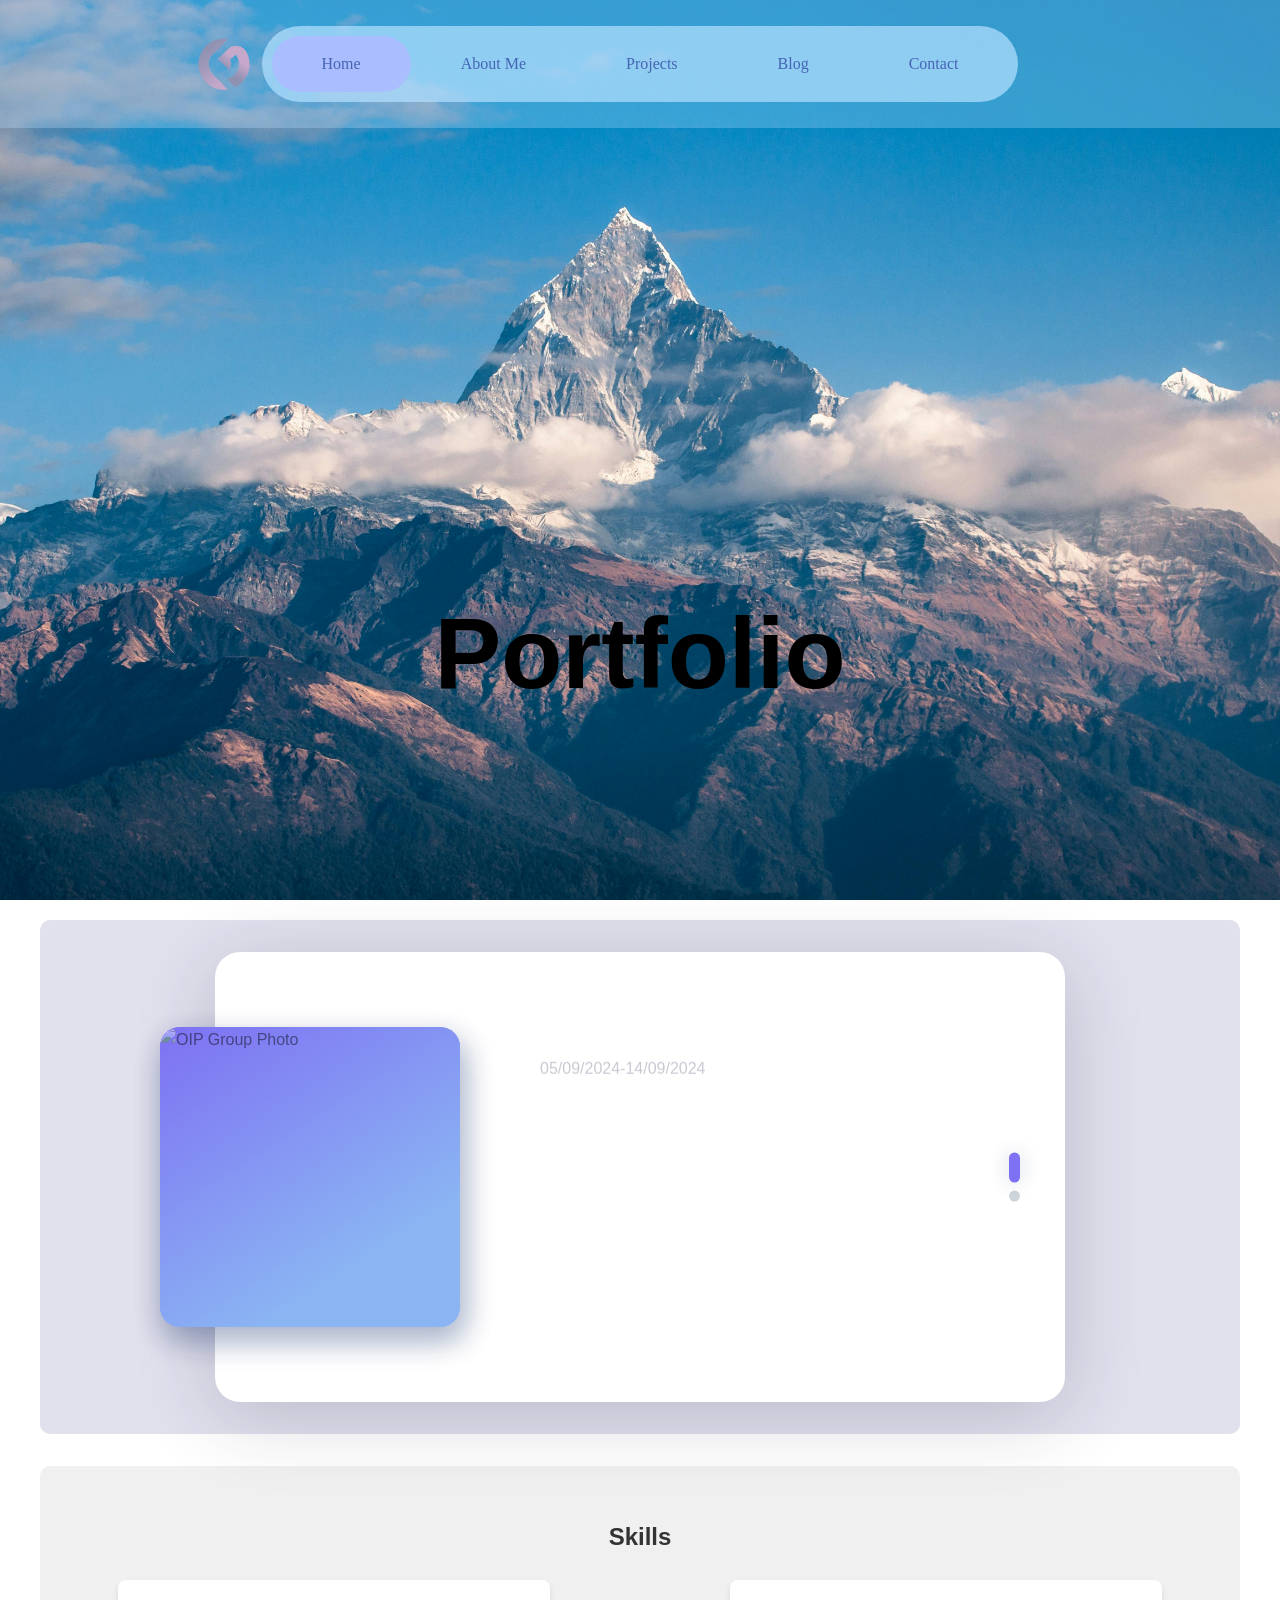
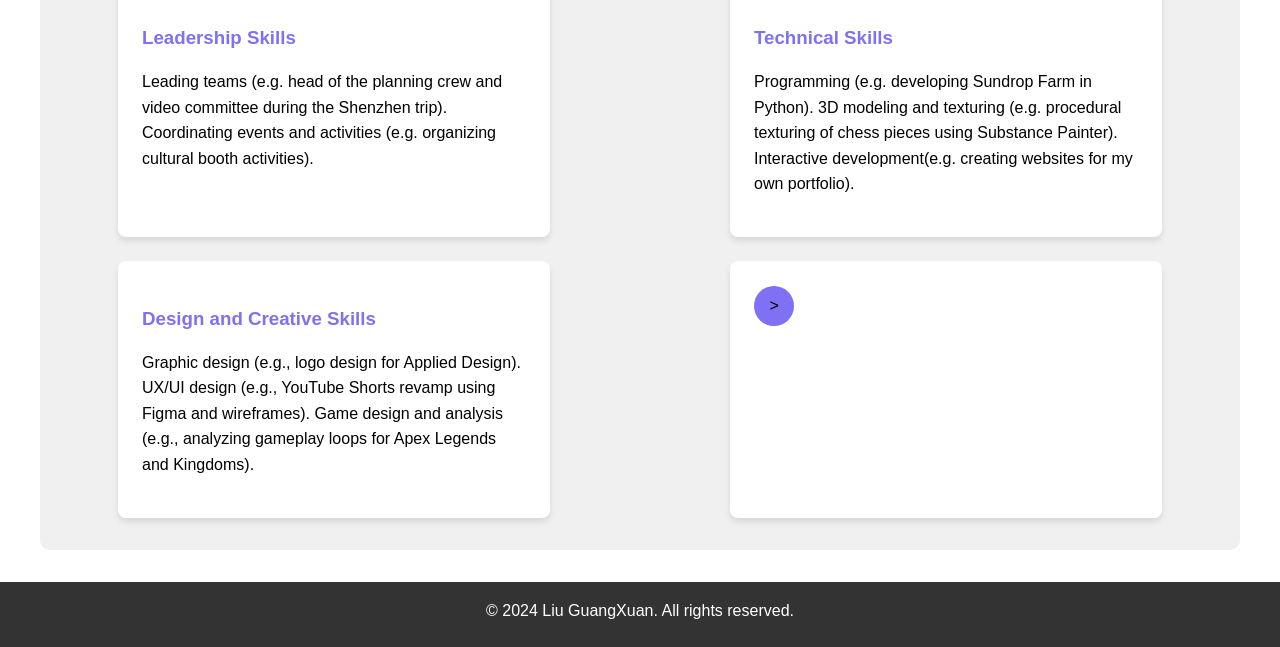
==== index.html @ 97a15f8b "Remove Firebase, add GitHub Pages support and fix missing blog-slider.js" ====
<!DOCTYPE html>
<html lang="en">
<head>
    <meta charset="UTF-8">
    <meta http-equiv="refresh" content="0; url=./public/index.html">
    <title>Liu GuangXuan – Portfolio</title>
    <style>
        body { margin: 0; background: #0a0a0a; color: #fff; font-family: sans-serif;
               display: flex; justify-content: center; align-items: center; height: 100vh; }
        a { color: #7c9ef8; }
    </style>
</head>
<body>
    <p>Redirecting… <a href="./public/index.html">Click here if not redirected.</a></p>
</body>
</html>
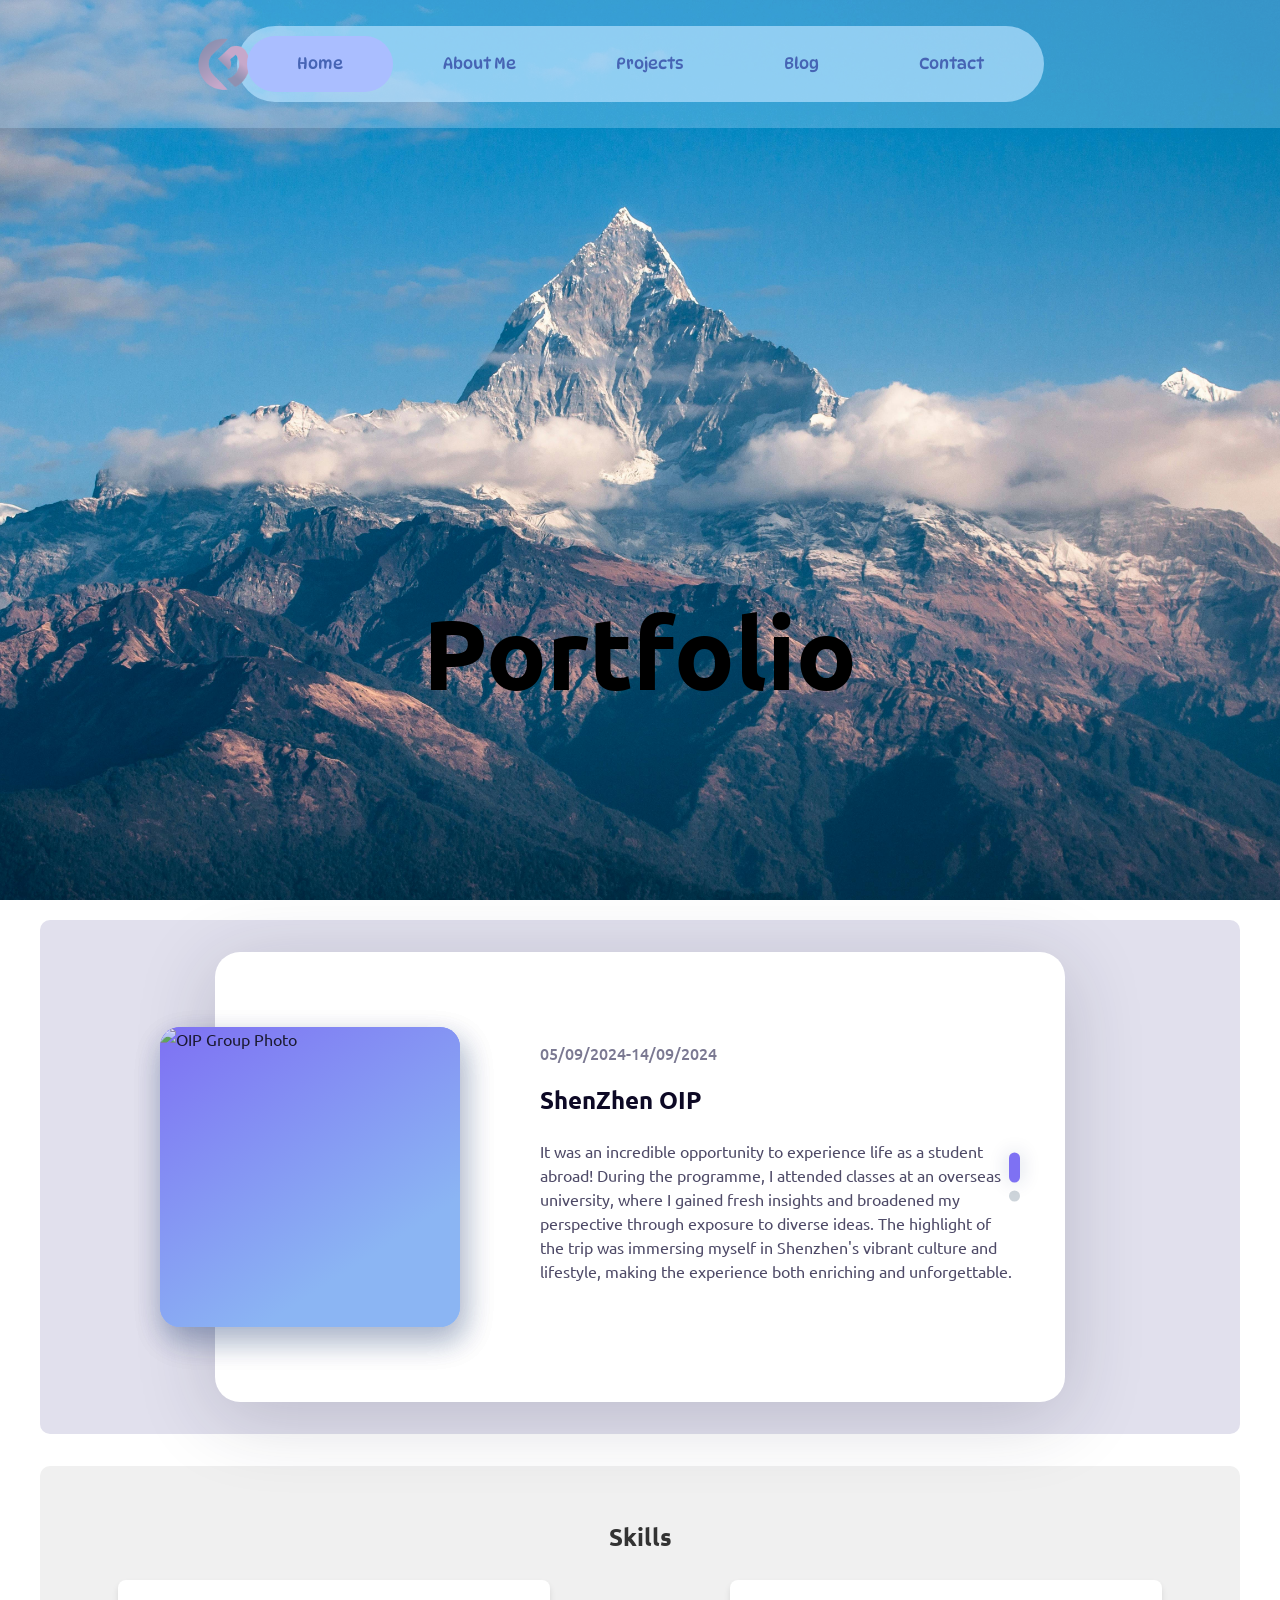
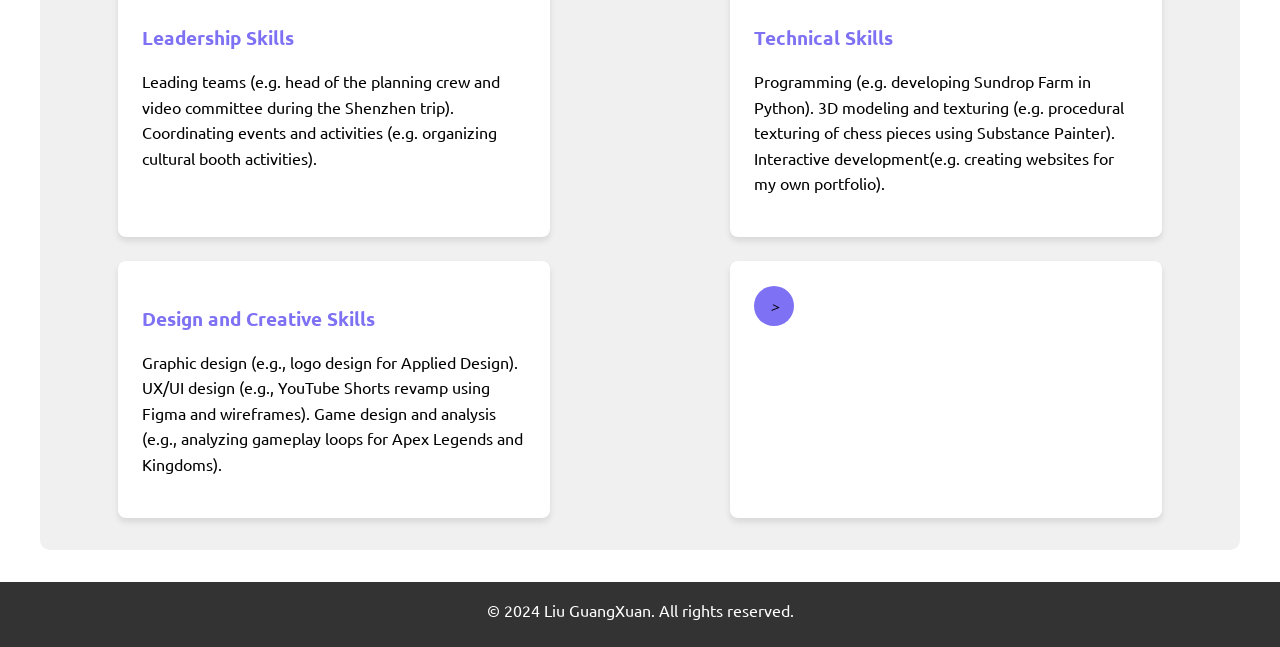
==== commit 47aefdcf: "Move all files from public/ to repo root for GitHub Pages" ====
--- a/index.html
+++ b/index.html
@@ -2,15 +2,115 @@
 <html lang="en">
 <head>
     <meta charset="UTF-8">
-    <meta http-equiv="refresh" content="0; url=./public/index.html">
-    <title>Liu GuangXuan – Portfolio</title>
-    <style>
-        body { margin: 0; background: #0a0a0a; color: #fff; font-family: sans-serif;
-               display: flex; justify-content: center; align-items: center; height: 100vh; }
-        a { color: #7c9ef8; }
-    </style>
+    <meta name="viewport" content="width=device-width, initial-scale=1.0">
+    <title>Liu GuangXuan</title>
+    <link rel="icon" href="./imgs/icon.ico">
+    <link rel="preconnect" href="https://fonts.googleapis.com">
+    <link rel="preconnect" href="https://fonts.gstatic.com" crossorigin>
+    <link href="https://fonts.googleapis.com/css2?family=DynaPuff:wght@400..700&family=Ubuntu:ital,wght@0,300;0,400;0,500;0,700;1,300;1,400;1,500;1,700&display=swap" rel="stylesheet">
+    <link rel="stylesheet" href="Normalize.css">
+    <link href="https://cdnjs.cloudflare.com/ajax/libs/font-awesome/6.0.0-beta3/css/all.min.css" rel="stylesheet">
+    <link rel="stylesheet" href="https://unpkg.com/swiper@8/swiper-bundle.min.css"/>
+    <link rel="stylesheet" href="styles.css">
+    
+
 </head>
+
 <body>
-    <p>Redirecting… <a href="./public/index.html">Click here if not redirected.</a></p>
+    <header>
+        <nav>
+            <ul id="nav">
+                <li class="slide1"></li>
+                <li class="slide2"></li>
+                <li><a href="index.html" data-page="home">Home</a></li>
+                <li><a href="about.html" data-page="about">About Me</a></li>
+                <li><a href="projects.html" data-page="projects">Projects</a></li>
+                <li><a href="blog.html" data-page="blog">Blog</a></li>
+                <li><a href="contact.html" data-page="contact">Contact</a></li>
+            </ul>
+            <img src="./imgs/logo.png" alt="logo" class="logo">
+        </nav>
+        
+    </header>
+<h1>Portfolio</h1>
+<div class="background"><h3>Liu GuangXuan</h3></div>
+
+<main>
+    <section>
+        <div class="blog-slider">
+            <div class="blog-slider_wrp swiper-wrapper">
+                    <div class="blog-slider_item swiper-slide">
+                        <div class="blog-slider_img">
+                            <img src="./imgs/OIP_grp_photo.jpg" alt="OIP Group Photo">
+                        </div>
+                        <div class="blog-slider_content">
+                            <span class="blog-slider_code">05/09/2024-14/09/2024</span>
+                            <div class="blog-slider_title">ShenZhen OIP</div>
+                            <div class="blog-slider_text">It was an incredible opportunity to experience life as a student abroad! During the programme,
+                                I attended classes at an overseas university, where I gained fresh insights and broadened my perspective through exposure
+                                to diverse ideas. The highlight of the trip was immersing myself in Shenzhen's vibrant culture and lifestyle, making the 
+                                experience both enriching and unforgettable.
+                            </div>
+                        </div>
+                    </div>
+
+                    <div class="blog-slider_item swiper-slide">
+                        <div class="blog-slider_img">
+                            <img src="imgs/GGF_grp_photo.jpg" alt="GGF Group Photo">
+                        </div>
+                        <div class="blog-slider_content">
+                            <span class="blog-slider_code">08/11/2024</span>
+                            <div class="blog-slider_title">GGF China Booth</div>
+                            <div class="blog-slider_text">I hosted the China booth, where I introduced attendees to Chinese culture and the game Black Myth: Wukong.
+                                Using a screen provided by the school, I showcased engaging content about both traditional cultural elements and modern gaming,
+                                offering visitors an interactive and immersive experience.</div>
+                        </div>
+                    </div>
+                <div class="blog-slider_pagination"></div>
+            </div>
+        </div>
+    </section>
+        
+
+            <section class="skills">
+                <h2>Skills</h2>
+                <div class="skills-container">
+                    <div class="skill-item">
+                        <h3>Leadership Skills</h3>
+                        <p>Leading teams (e.g. head of the planning crew and video committee during the Shenzhen trip).
+                            Coordinating events and activities (e.g. organizing cultural booth activities).</p>
+                    </div>
+                    <div class="skill-item">
+                        <h3>Technical Skills</h3>
+                        <p>Programming (e.g. developing Sundrop Farm in Python).
+                            3D modeling and texturing (e.g. procedural texturing of chess pieces using Substance Painter).
+                            Interactive development(e.g. creating websites for my own portfolio).</p>
+                    </div>
+                    <div class="skill-item">
+                        <h3>Design and Creative Skills</h3>
+                        <p>Graphic design (e.g., logo design for Applied Design).
+                            UX/UI design (e.g., YouTube Shorts revamp using Figma and wireframes).
+                            Game design and analysis (e.g., analyzing gameplay loops for Apex Legends and Kingdoms).</p>
+                    </div>
+                    <div class="skill-item">
+                        <a href="" class="btn">
+                            <span class="circle">
+                                <i>></i>
+                            </span>
+                            <span class="text">Learn More</span>
+                        </a>
+                        
+                    </div>
+                </div>
+            </section>
+</main>
+    <footer>
+        <p>&copy; 2024 Liu GuangXuan. All rights reserved.</p>
+    </footer>
+    
+    <script src="https://ajax.googleapis.com/ajax/libs/jquery/3.7.1/jquery.min.js"></script>
+    <script src="blog-slider.js"></script>
+    <script src="https://unpkg.com/swiper@8/swiper-bundle.min.js"></script>
+    <script src="script.js"></script>
 </body>
-</html>
+</html>
--- a/styles.css
+++ b/styles.css
@@ -0,0 +1,1111 @@
+/* General styling */
+body {
+    font-family: "Ubuntu", sans-serif;
+    line-height: 1.6;
+    color: #000000;
+    background: #ffffff;
+    padding: 0;
+    height: 100%;
+    margin: 0;
+    display: flex;
+    flex-direction: column;
+    height: 100%;
+    transition: background-color 0.3s ease, color 0.3s ease;
+    
+}
+
+/* Section styling */
+section {
+    padding: 2rem;
+    background: #e1e0ed;
+    border-radius: 10px;
+    margin-bottom: 2rem;
+}
+
+/* Flex container styling */
+.flex-container {
+    display: flex;
+    flex-direction: column;
+    min-height: 100vh;
+}
+
+/* Content wrapper styling */
+.content-wrapper {
+    flex: 1 0 auto;
+}
+
+/* Background styling */
+.background{
+    max-width: 100%;
+    background-image: url(imgs/bg.jpg);  
+    background-size: cover;
+    background-position: 50% 50%;
+    height: 100vh;
+    font: 350 8rem '';
+    font-family: "DynaPuff", serif;
+    -webkit-background-clip: text;
+    -webkit-text-fill-color: transparent;
+    position: relative;
+    text-align: center;
+    overflow: hidden;
+    background-repeat: no-repeat;
+    margin-bottom: 20px;
+    
+}
+
+/* Before pseudo-element styling */
+.background::before{
+    content: '';
+    background-size: cover;
+    background-image: inherit;
+    background-position: 50% 50%;
+    position: absolute;
+    top: 0;
+    left: 0;
+    bottom: 0;
+    right: 0;
+    z-index: -99;
+
+}
+
+/* H1 styling */
+h1{
+    font-size: 100px;
+    position: absolute;
+    text-align: center;
+    width: 100%;
+    bottom: 100px;
+
+}
+
+/* Project container styling */
+.project_container{
+    width: 100%;
+    height: 80vh; 
+    display: flex;
+    justify-content: center;
+    align-items: center;
+    gap: 2rem;
+    flex-direction: row;
+    
+
+}
+
+/* Box styling */
+.project_container .box{
+    position: relative;
+    width: 18rem;
+    height: 25rem;
+    border: 2px solid#8bb5f3;
+    border-radius: 20px;
+    display: flex;
+    align-items: center;
+    padding: 2rem;
+    color:black; ;
+    overflow: hidden;
+
+}
+
+/* Second box styling */
+.project_container .box:nth-child(2){
+    color: #7e71f3;
+    border-color: #7e71f3;
+    
+}
+
+/* Content h4 styling */
+.content h4{
+    font-size: 20px;
+    text-align: center;
+    font-weight: 500;
+    margin-bottom: 10px;
+}
+
+/* Box span styling */
+.box span{
+    position: absolute;
+    display: block;
+    width: 0;
+    height: 0;
+    border-radius: 50%;
+    background:rgb(139, 181, 243, 0.6);
+    transition: 0.3s;
+    transform: translate(-50%, -50%);
+
+}
+
+/* Box hover span styling */
+.box:hover span{
+    width: 300px;
+    height: 300px;
+}
+
+/* Main styling */
+main {
+    max-width: 1200px;
+    padding: 0 1rem;
+    margin: 0 auto;
+    flex: 1;
+
+}
+
+/* Header styling */
+header {
+    background-color: rgba(181, 226, 255, 0.3);
+    position: absolute;
+    top: 0;
+    width: 100%;
+    z-index: 10;
+}
+
+/* Nav styling */
+nav{
+    display: flex;
+    justify-content: space-around;
+    align-items: center;
+    padding: 10px;
+}
+
+/* Nav list styling */
+#nav {
+
+    align-items: center;
+    position: relative;
+    border: none;
+    border-radius: 10em;
+    display: flex;
+    list-style: none;
+    background: rgb(181,226,255,0.7);
+    padding: 10px;
+
+}
+
+/* Nav list item styling */
+#nav li a {
+    position: relative;
+    padding: 15px 50px;
+    font-family: "DynaPuff", serif;
+    border: none;
+    outline: none;
+    color: rgb(70, 100, 180);
+    display: inline-block;
+    text-decoration: none;
+    z-index: 3;
+}
+
+/* Slide1 styling */
+.slide1,
+.slide2 {
+    position: absolute;
+    display: inline-block;
+    height: 55.59px;
+    border-radius: 10em;
+    transition: all 0.6s cubic-bezier(0.23, 1, 0.32, 1.05);
+}
+
+/* Slide1 styling */
+.slide1 {
+    background-color: rgb(170, 190, 255);
+    z-index: 2; 
+}
+
+/* Slide2 styling */
+.slide2 {
+    opacity: 0;
+    background-color: rgba(170, 190, 255, .5);
+    z-index: 1;
+    box-shadow: 0 0 20px #ffffffaa inset;
+}
+
+/* Squeeze styling */
+.squeeze {
+    transform: scale(0.9);
+}
+
+/* Text styling */
+.text{
+    padding-top: -20px;
+
+}
+
+/* Intro styling */
+.intro{
+    display: flex;
+    padding: 0;
+    
+}
+
+/* Logo styling */
+.logo{
+    width: 5%;
+    position: absolute;
+    left: 15%;
+    
+}
+
+/* Skills ul styling */
+.skills ul {
+    list-style-type: none;
+    padding: 0;
+
+}
+
+/* Skills li styling */
+.skills li {
+    margin-bottom: 1rem;
+
+}
+
+/* Icon styling */
+.icon {
+    font-size: 1.5rem;
+    margin-right: 0.5rem;
+
+}
+
+/* Blog slider styling */
+.blog-slider {
+    width: 95%;
+    position: relative;
+    max-width: 800px;
+    margin: auto;
+    background: #fff;
+    box-shadow: 0px 14px 80px rgba(34, 35, 58, 0.2);
+    padding: 25px;
+    border-radius: 25px;
+    height: 400px;
+    transition: all 0.3s;
+}
+
+/* Blog slider item styling */
+.blog-slider_item {
+    display: flex;
+    align-items: center;
+}
+.blog-slider {
+    width: 95%;
+    position: relative;
+    max-width: 800px;
+    margin: auto;
+    background: #fff;
+    box-shadow: 0px 14px 80px rgba(34, 35, 58, 0.2);
+    padding: 25px;
+    border-radius: 25px;
+    height: 400px;
+    transition: all 0.3s;
+}
+
+/* Media query for blog slider */
+@media screen and (max-width: 992px) {
+    .blog-slider {
+    max-width: 680px;
+    height: 400px;
+    }
+}
+
+/* Media query for blog slider */
+@media screen and (max-width: 768px) {
+    .blog-slider {
+    min-height: 500px;
+    height: auto;
+    margin: 180px auto;
+    }
+}
+
+/* Media query for blog slider */
+@media screen and (max-height: 500px) and (min-width: 992px) {
+    .blog-slider {
+    height: 350px;
+    }
+}
+
+/* Blog slider item styling */
+.blog-slider_item {
+    display: flex;
+    align-items: center;
+}
+
+/* Media query for blog slider item */
+@media screen and (max-width: 768px) {
+    .blog-slider_item {
+    flex-direction: column;
+    }
+}
+
+/* Blog slider item swiper-slide-active styling */
+.blog-slider_item.swiper-slide-active .blog-slider_img img {
+    opacity: 1;
+    transition-delay: 0.3s;
+}
+
+  /* Blog slider item swiper-slide-active content styling */
+  .blog-slider_item.swiper-slide-active .blog-slider_content > * {
+    opacity: 1;
+    transform: none;
+}
+
+  /* Blog slider item swiper-slide-active content nth-child styling */
+  .blog-slider_item.swiper-slide-active .blog-slider_content > *:nth-child(1) {
+    transition-delay: 0.3s;
+}
+
+  .blog-slider_item.swiper-slide-active .blog-slider_content > *:nth-child(2) {
+    transition-delay: 0.4s;
+}
+
+  .blog-slider_item.swiper-slide-active .blog-slider_content > *:nth-child(3) {
+    transition-delay: 0.5s;
+}
+
+  .blog-slider_item.swiper-slide-active .blog-slider_content > *:nth-child(4) {
+    transition-delay: 0.6s;
+}
+
+  .blog-slider_item.swiper-slide-active .blog-slider_content > *:nth-child(5) {
+    transition-delay: 0.7s;
+}
+
+  .blog-slider_item.swiper-slide-active .blog-slider_content > *:nth-child(6) {
+    transition-delay: 0.8s;
+}
+
+  .blog-slider_item.swiper-slide-active .blog-slider_content > *:nth-child(7) {
+    transition-delay: 0.9s;
+}
+
+  .blog-slider_item.swiper-slide-active .blog-slider_content > *:nth-child(8) {
+    transition-delay: 1s;
+}
+
+  .blog-slider_item.swiper-slide-active .blog-slider_content > *:nth-child(9) {
+    transition-delay: 1.1s;
+}
+
+  .blog-slider_item.swiper-slide-active .blog-slider_content > *:nth-child(10) {
+    transition-delay: 1.2s;
+}
+
+  .blog-slider_item.swiper-slide-active .blog-slider_content > *:nth-child(11) {
+    transition-delay: 1.3s;
+}
+
+  .blog-slider_item.swiper-slide-active .blog-slider_content > *:nth-child(12) {
+    transition-delay: 1.4s;
+}
+
+  .blog-slider_item.swiper-slide-active .blog-slider_content > *:nth-child(13) {
+    transition-delay: 1.5s;
+}
+
+  .blog-slider_item.swiper-slide-active .blog-slider_content > *:nth-child(14) {
+    transition-delay: 1.6s;
+}
+
+  .blog-slider_item.swiper-slide-active .blog-slider_content > *:nth-child(15) {
+    transition-delay: 1.7s;
+}
+
+/* Blog slider img styling */
+.blog-slider_img {
+    width: 300px;
+    flex-shrink: 0;
+    height: 300px;
+    background-image: linear-gradient(147deg, #7e71f3 0%, #8bb5f3 74%);
+    box-shadow: 4px 13px 30px 1px rgba(11, 39, 100, 0.2);
+    border-radius: 20px;
+    transform: translateX(-80px);
+    overflow: hidden;
+}
+
+/* Blog slider img after styling */
+.blog-slider_img:after {
+    content: "";
+    position: absolute;
+    top: 0;
+    left: 0;
+    width: 100%;
+    height: 100%;
+    background-image: linear-gradient(147deg, #7e71f3 0%, #8bb5f3 74%);
+    border-radius: 20px;
+    opacity: 0.2;
+}
+
+/* Blog slider img img styling */
+.blog-slider_img img {
+    width: 100%;
+    height: 100%;
+    object-fit: cover;
+    display: block;
+    opacity: 0;
+    border-radius: 20px;
+    transition: all 0.3s;
+}
+
+/* Media query for blog slider img */
+@media screen and (max-width: 768px) {
+    .blog-slider_img {
+    transform: translateY(-50%);
+    width: 90%;
+    }
+}
+
+/* Media query for blog slider img */
+@media screen and (max-width: 576px) {
+    .blog-slider_img {
+    width: 95%;
+    }
+}
+
+/* Media query for blog slider img */
+@media screen and (max-height: 500px) and (min-width: 992px) {
+    .blog-slider_img {
+    height: 270px;
+    }
+}
+
+/* Blog slider content styling */
+.blog-slider_content {
+    padding-right: 25px;
+}
+
+/* Media query for blog slider content */
+@media screen and (max-width: 768px) {
+    .blog-slider_content {
+    margin-top: -80px;
+    text-align: center;
+    padding: 0 30px;
+    }
+}
+
+/* Media query for blog slider content */
+@media screen and (max-width: 576px) {
+    .blog-slider_content {
+    padding: 0;
+    }
+}
+
+  /* Blog slider content > * styling */
+  .blog-slider_content > * {
+    opacity: 0;
+    transform: translateY(25px);
+    transition: all 0.4s;
+}
+
+/* Blog slider code styling */
+.blog-slider_code {
+    color: #7b7992;
+    margin-bottom: 15px;
+    display: block;
+    font-weight: 500;
+}
+
+/* Blog slider title styling */
+.blog-slider_title {
+    font-size: 24px;
+    font-weight: 700;
+    color: #0d0925;
+    margin-bottom: 20px;
+}
+
+/* Blog slider text styling */
+.blog-slider_text {
+    color: #4e4a67;
+    margin-bottom: 30px;
+    line-height: 1.5em;
+}
+
+/* Blog slider button styling */
+.blog-slider_button {
+    display: inline-flex;
+    background-image: linear-gradient(147deg, #7e71f3 0%, #8bb5f3 74%);
+    padding: 15px 35px;
+    border-radius: 50px;
+    color: #fff;
+    box-shadow: 0px 14px 80px rgba(11, 39, 100, 0.2);
+    text-decoration: none;
+    font-weight: 500;
+    justify-content: center;
+    text-align: center;
+    letter-spacing: 1px;
+}
+
+/* Media query for blog slider button */
+@media screen and (max-width: 576px) {
+    .blog-slider_button {
+    width: 100%;
+    }
+}
+
+/* Blog slider pagination styling */
+.blog-slider .swiper-container-horizontal > .swiper-pagination-bullets, .blog-slider .swiper-pagination-custom, .blog-slider .swiper-pagination-fraction {
+    bottom: 10px;
+    left: 0;
+    width: 100%;
+}
+
+/* Blog slider pagination styling */
+.blog-slider_pagination {
+    position: absolute;
+    z-index: 21;
+    right: 20px;
+    width: 11px !important;
+    text-align: center;
+    left: auto !important;
+    top: 50%;
+    bottom: auto !important;
+    transform: translateY(-50%);
+}
+
+/* Media query for blog slider pagination */
+@media screen and (max-width: 768px) {
+    .blog-slider_pagination {
+    transform: translateX(-50%);
+    left: 50% !important;
+    top: 205px;
+    width: 100% !important;
+    display: flex;
+    justify-content: center;
+    align-items: center;
+    }
+}
+
+/* Blog slider pagination bullets styling */
+.blog-slider_pagination.swiper-pagination-bullets .swiper-pagination-bullet {
+    margin: 8px 0;
+}
+
+/* Media query for blog slider pagination bullets */
+@media screen and (max-width: 768px) {
+    .blog-slider_pagination.swiper-pagination-bullets .swiper-pagination-bullet {
+margin: 0 5px;
+    }
+}
+
+/* Blog slider pagination bullet styling */
+.blog-slider_pagination .swiper-pagination-bullet {
+    width: 11px;
+    height: 11px;
+    display: block;
+    border-radius: 10px;
+    background: #062744;
+    opacity: 0.2;
+    transition: all 0.3s;
+}
+
+/* Blog slider pagination bullet active styling */
+.blog-slider_pagination .swiper-pagination-bullet-active {
+    opacity: 1;
+    background: #7e71f3;
+    height: 30px;
+    box-shadow: 0px 0px 20px rgba(11, 39, 100, 0.2);;
+}
+
+/* Media query for blog slider pagination bullet active */
+@media screen and (max-width: 768px) {
+    .blog-slider_pagination .swiper-pagination-bullet-active {
+    height: 11px;
+    width: 30px;
+    }
+}
+
+
+
+/* Project styling */
+.project {
+    margin-bottom: 2rem;
+    border: 1px solid #ddd;
+    padding: 1rem;
+    border-radius: 5px;
+
+}
+
+/* Project img styling */
+.project img {
+    max-width: 100%;
+    height: auto;
+
+}
+
+/* General styling */
+article {
+    max-width: 1200px;
+    margin-bottom: 2rem;
+    border-bottom: 1px solid #ddd;
+    padding-bottom: 1rem;
+
+}
+
+/* Form styling */
+form {
+    display: flex;
+    flex-direction: column;
+
+}
+
+/* Label styling */
+label {
+    margin-top: 1rem;
+
+}
+
+/* Input and textarea styling */
+input, textarea {
+    margin-bottom: 1rem;
+    padding: 0.5rem;
+
+}
+
+/* Footer styling */
+footer { 
+    height: 60px;
+    text-align: center;
+    padding-bottom: 5px;
+    background: #333;
+    color: #fff;
+    width: 100%;
+    
+}
+
+/* Skills section styling */
+.skills {
+    background-color: #f0f0f0;
+    padding: 2rem 0;
+    margin-top: 2rem;
+}
+
+/* Skills title styling */
+.skills h2 {
+    text-align: center;
+    margin-bottom: 1.5rem;
+    color: #333;
+}
+
+/* Skills container styling */
+.skills-container {
+    display: flex;
+    justify-content: space-around;
+    flex-wrap: wrap;
+    gap: 1.5rem;
+    max-width: 1200px;
+    margin: 0 auto;
+}
+
+/* Skill item styling */
+.skill-item {
+    background-color: white;
+    border-radius: 8px;
+    box-shadow: 0 4px 6px rgba(0, 0, 0, 0.1);
+    padding: 1.5rem;
+    width: calc(33.33% - 1rem);
+    min-width: 250px;
+    transition: transform 0.3s ease;
+}
+
+/* Skill item hover effect */
+.skill-item:hover {
+    transform: translateY(-5px);
+}
+
+/* Skill item title styling */
+.skill-item h3 {
+    color: #7e71f3;
+    margin-bottom: 0.5rem;
+}
+
+/* Media query for skill items on smaller screens */
+@media (max-width: 768px) {
+    .skill-item {
+        width: calc(50% - 1rem);
+    }
+}
+
+/* Media query for skill items on very small screens */
+@media (max-width: 480px) {
+    .skill-item {
+        width: 100%;
+    }
+}
+
+/* Media query for header and navigation on smaller screens */
+@media (max-width: 600px) {
+    header {
+        padding: 0.5rem;
+
+    }
+
+    nav ul li {
+        display: block;
+        margin-bottom: 0.5rem;
+
+    }
+
+    .skills li {
+        text-align: center;
+        
+    }
+}
+
+/* Fade-in animation */
+@keyframes fadeIn {
+    from { opacity: 0; }
+    to { opacity: 1; }
+
+}
+
+/* Fade-in class */
+.fade-in {
+    animation: fadeIn 1s ease-in;
+
+}
+
+/* Swiper button styling */
+.swiper-button-next,
+.swiper-button-prev {
+    color: #7e71f3;
+}
+
+/* Swiper pagination bullet active styling */
+.swiper-pagination-bullet-active {
+    background: #7e71f3;
+}
+
+
+/* General Modal Styling */
+.modal {
+    display: none; /* Hidden by default */
+    position: fixed;
+    z-index: 1000;
+    left: 0;
+    top: 0;
+    width: 100%;
+    height: 100%;
+    overflow: auto;
+    background-color: rgba(0, 0, 0, 0.8); /* Semi-transparent background */
+    justify-content: center;
+    align-items: center;
+    animation: fadeIn 0.5s;
+}
+
+/* Modal content styling */
+.modal-content {
+    background-color: #fff;
+    margin: auto;
+    margin-top: 200px;
+    padding: 20px;
+    border-radius: 10px;
+    box-shadow: 0px 4px 15px rgba(0, 0, 0, 0.2);
+    max-width: 400px;
+    text-align: center;
+    font-family: 'Ubuntu', sans-serif;
+}
+
+/* Modal title styling */
+.modal-content h2 {
+    color: #333;
+    margin-bottom: 20px;
+    font-size: 1.8rem;
+}
+
+/* Modal label styling */
+.modal-content label {
+    display: block;
+    margin: 10px 0 5px;
+    font-weight: bold;
+    color: #555;
+}
+
+/* Modal input styling */
+.modal-content input {
+    width: calc(100% - 20px);
+    padding: 10px;
+    margin-bottom: 15px;
+    border: 1px solid #ccc;
+    border-radius: 5px;
+    font-size: 1rem;
+    color: #333;
+}
+
+/* Modal button styling */
+.modal-content button {
+    display: inline-block;
+    justify-content: center;
+    text-align: center;
+    margin: auto;
+    background-color: #007bff;
+    color: #fff;
+    padding: 10px 20px;
+    border: none;
+    width: 120px;
+    border-radius: 5px;
+    cursor: pointer;
+    font-size: 1rem;
+    transition: background-color 0.3s;
+}
+
+/* Modal button hover effect */
+.modal-content button:hover {
+    background-color: #0056b3;
+}
+
+/* Modal link styling */
+.modal-content a {
+    color: #007bff;
+    text-decoration: none;
+    font-size: 0.9rem;
+    transition: color 0.3s;
+}
+
+/* Modal link hover effect */
+.modal-content a:hover {
+    color: #0056b3;
+}
+
+/* Additional Enhancements */
+header button {
+    position: absolute;
+    display: inline-block;
+    right: 4%;
+    z-index: 1;
+    overflow: hidden;
+    text-decoration: none;
+    font-family: "DynaPuff", serif;
+    font-weight: 600;
+    font-size: 1em;
+    padding: 16px;
+    margin: auto;
+    color: rgb(255, 0, 0);
+    background: transparent;
+    border: 0.15em solid rgb(255, 0, 0);
+    border-radius: 2em;
+    transition: color 1s, background-color 2s;
+}
+
+
+header button:before,
+header button:after {
+    content: "";
+    position: absolute;
+    top: -1.5em;
+    z-index: -1;
+    width: 200%;
+    aspect-ratio: 1;
+    border: none;
+    border-radius: 40%;
+    background-color: rgba(255, 0, 0, 0.25);
+    transition: transform 1s, background-color 2s;
+
+}
+
+/* header button before styling */
+header button:before {
+    left: -80%;
+    transform: translate3d(0, 5em, 0) rotate(-340deg);
+
+}
+
+/* header button after styling */
+header button:after {
+    right: -80%;
+    transform: translate3d(0, 5em, 0) rotate(390deg);
+
+}
+
+/* header button hover and focus styling */
+header button:hover,
+header button:focus {
+    color: white;
+    background-color: rgb(255, 0, 0);
+
+}
+
+/* header button hover and focus before and after styling */
+header button:hover:before,
+header button:hover:after,
+header button:focus:before,
+header button:focus:after {
+    transform: translate3d(0, 0, 0) rotate(0deg);
+    background-color: rgba(255, 0, 0, 0.75);
+
+}
+
+/* Fade-in animation for modal */
+@keyframes fadeIn {
+    from {
+        opacity: 0;
+    }
+    to {
+        opacity: 1;
+    }
+}
+
+.featured-posts{
+    border-radius: 40px;
+}
+
+.comments {
+    margin-top: 30px;
+}
+
+.comment-form {
+    margin-bottom: 20px;
+}
+
+.comment-form textarea {
+    width: 100%;
+    padding: 10px;
+    border: 1px solid #ddd;
+    border-radius: 5px;
+    resize: none;
+}
+
+.comment-form button {
+    padding: 10px 20px;
+    background-color: #4CAF50;
+    color: white;
+    border: none;
+    border-radius: 5px;
+    cursor: pointer;
+}
+
+.comment-form button:hover {
+    background-color: #81ac83;
+}
+
+.comment-list {
+    margin-top: 70px;
+    list-style-type: none;
+    padding-left: 0;
+    color: #171819;
+}
+
+.comment-list li {
+    margin-top: 70px;
+    background-color: #f9f9f9;
+    padding: 10px;
+    margin-bottom: 10px;
+    border-radius: 5px;
+    border: 1px solid #ddd;
+}
+
+.post-title{
+    font-size: var(--font-size-lg);
+    margin-bottom: 1rem;
+}
+
+#message{
+    resize: none;
+}
+
+.btn{
+    max-width: 20px;
+    all: unset;
+    padding: 0.5rem 2rem;
+    position: absolute;
+    display: flex;
+    justify-content: center;
+    align-items: center;
+    cursor: pointer;
+
+}
+
+.btn > .circle {
+    --size: 2.5rem;
+    position: absolute;
+    left: 0;
+    display: block;
+    width: var(--size);
+    height: var(--size);
+    background-color: rgb(126, 113, 243);
+    border-radius: 20px;
+    z-index: 1;
+    transition: all 0.45s ease;
+
+}
+
+.btn > .text {
+    transition: all 0.45s;
+    color: #ffffff;
+
+}
+
+.circle > i {
+    font-size: 1rem;
+    position: absolute;
+    left: calc(var(--size) / 2);
+    top: calc(var(--size) / 2);
+    transform: translate(-50%, -50%);
+    transition: all 0.45s ease;
+
+}
+
+.btn:hover > .circle {
+    width: 130px;
+}
+
+.btn:hover > .circle > i{
+    translate: translate(1rem, -50);
+}
+
+.btn:hover > .text {
+    color: black;
+    z-index: 1;
+    
+}
+
+.contact-form{
+    max-width: 600px;
+    margin-bottom: 80px;
+}
+
+#sb{
+    position: relative;
+    justify-content: center;
+    padding: 14px;
+    align-items: center;
+    display: flex;
+    left: 0;
+}
+
+.social-media-icons {
+    margin-bottom: 70px;
+    display: flex;
+    justify-content: center;
+    gap: 30px;
+    align-items: center; /* Ensures alignment */
+}
+
+.social-icon {
+    font-size: 40px;
+    color: #333;
+    text-decoration: none;
+    display: flex;
+    flex-direction: column;
+    align-items: center;
+    transition: transform 0.3s ease, color 0.3s ease; /* Smooth transition */
+    transform-origin: center; /* Ensures scaling happens from the center */
+}
+
+.social-icon:hover {
+    transform: scale(1.2); /* Enlarge the icon */
+}
+
+.social-icon:hover span {
+    font-weight: bold; /* Bold the text on hover */
+}
+
+.social-icon.github:hover {
+    color: #333;
+}
+
+.social-icon.telegram:hover {
+    color: #0088cc;
+}
+
+.social-icon i {
+    transition: transform 0.3s ease;
+}
+
+.social-icon:hover i {
+    transform: scale(1.2); /* Enlarge the icon itself */
+}
+
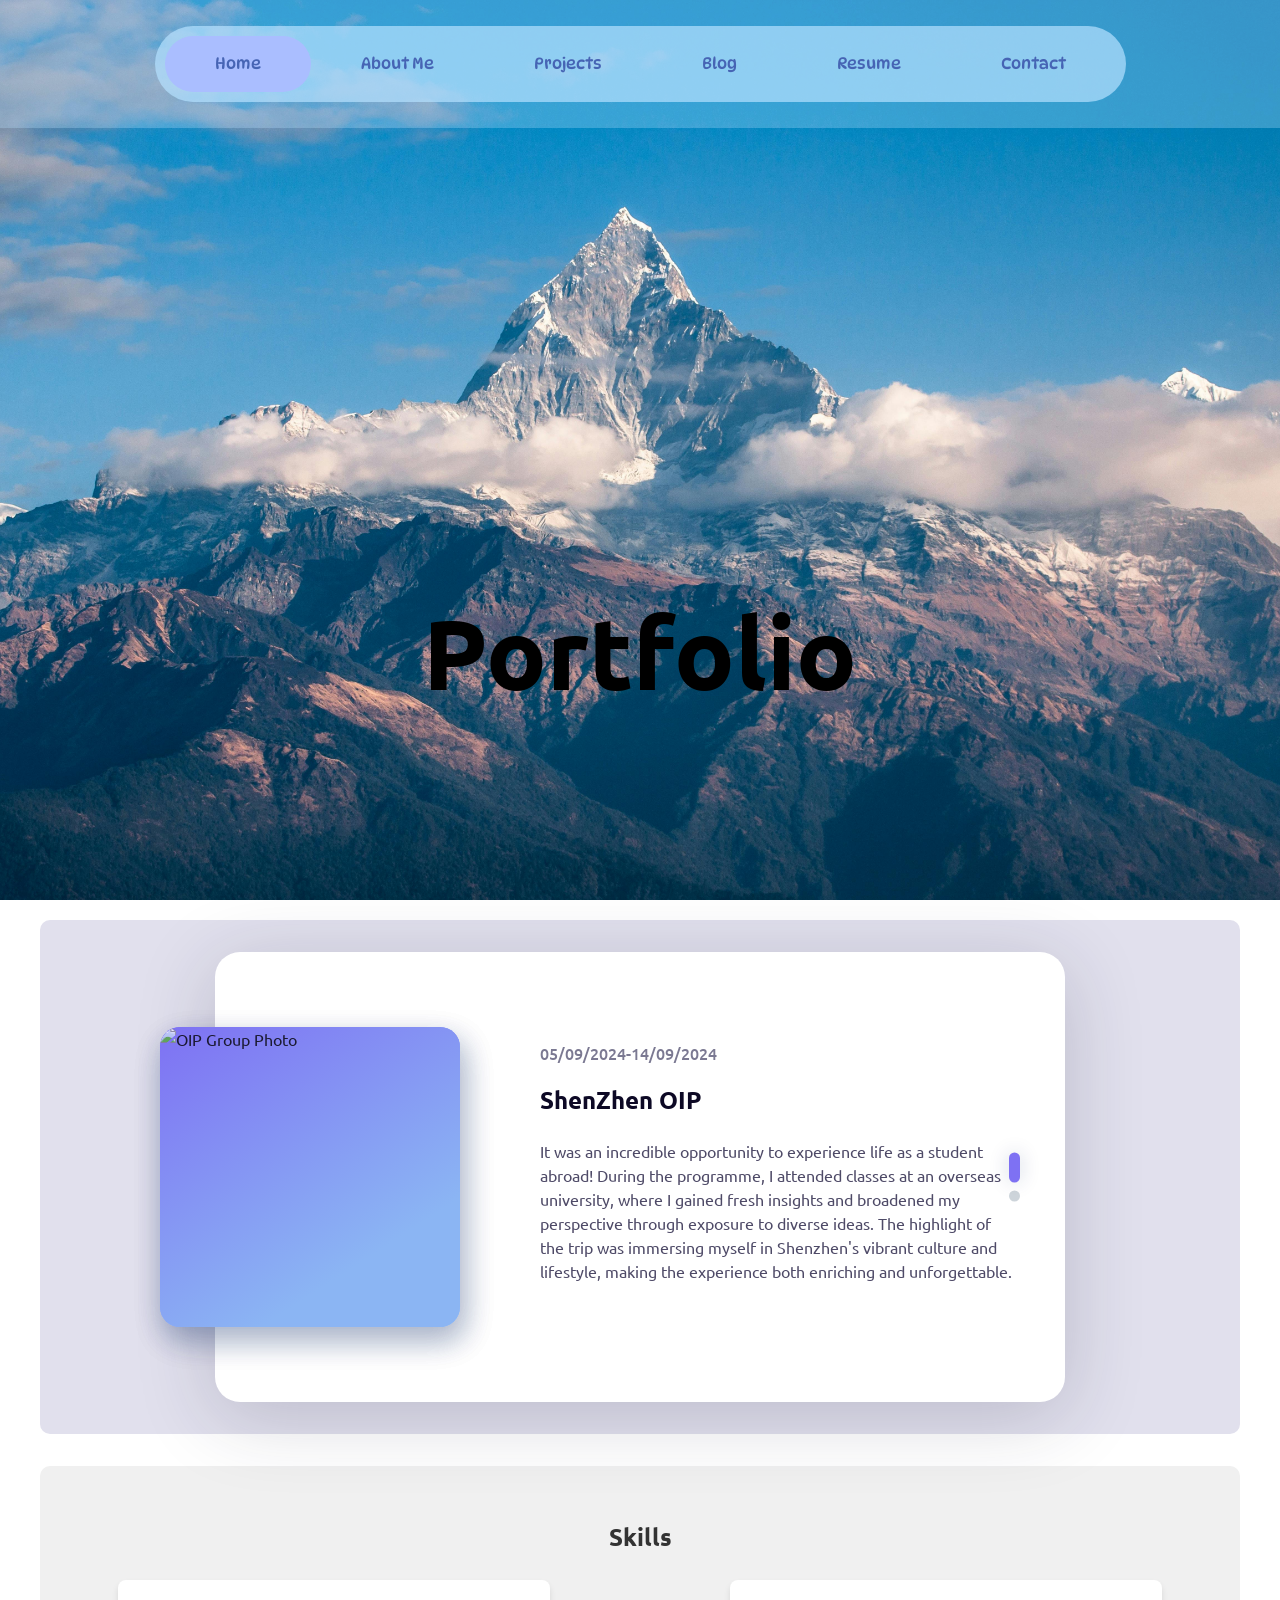
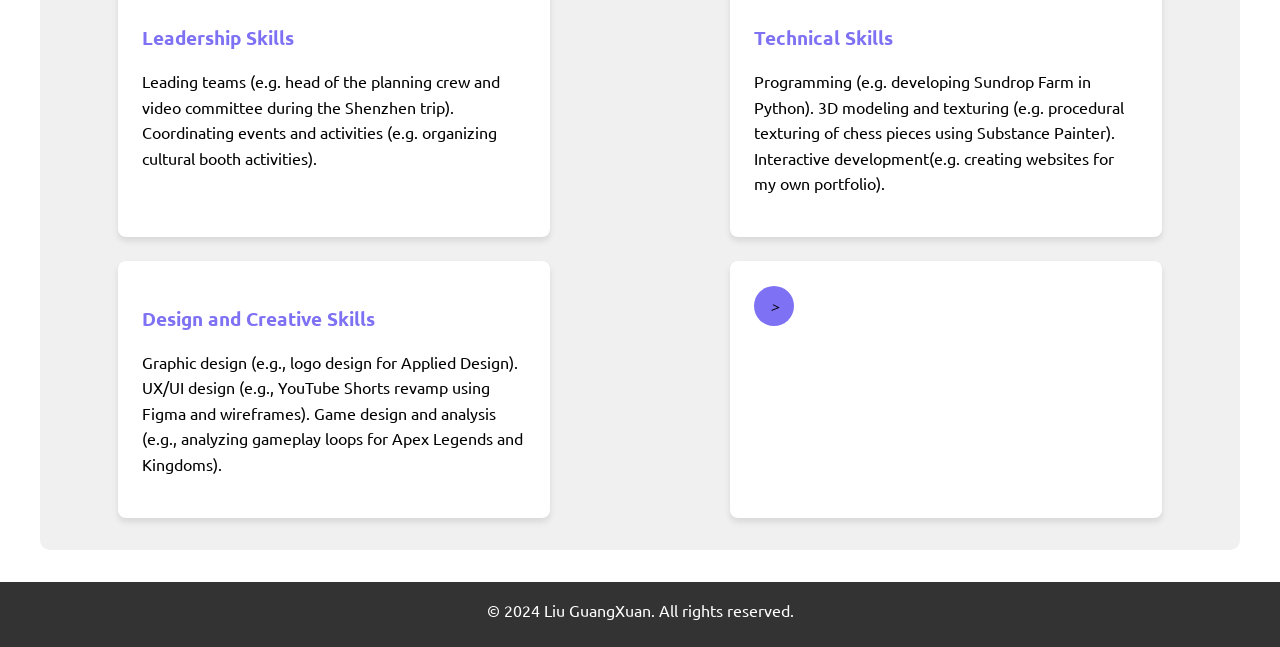
==== commit d3b5c59e: "Add resume page with full skills consolidation; add Resume nav link to all pages" ====
--- a/index.html
+++ b/index.html
@@ -26,6 +26,7 @@
                 <li><a href="about.html" data-page="about">About Me</a></li>
                 <li><a href="projects.html" data-page="projects">Projects</a></li>
                 <li><a href="blog.html" data-page="blog">Blog</a></li>
+                <li><a href="resume.html" data-page="resume">Resume</a></li>
                 <li><a href="contact.html" data-page="contact">Contact</a></li>
             </ul>
             <img src="./imgs/logo.png" alt="logo" class="logo">
